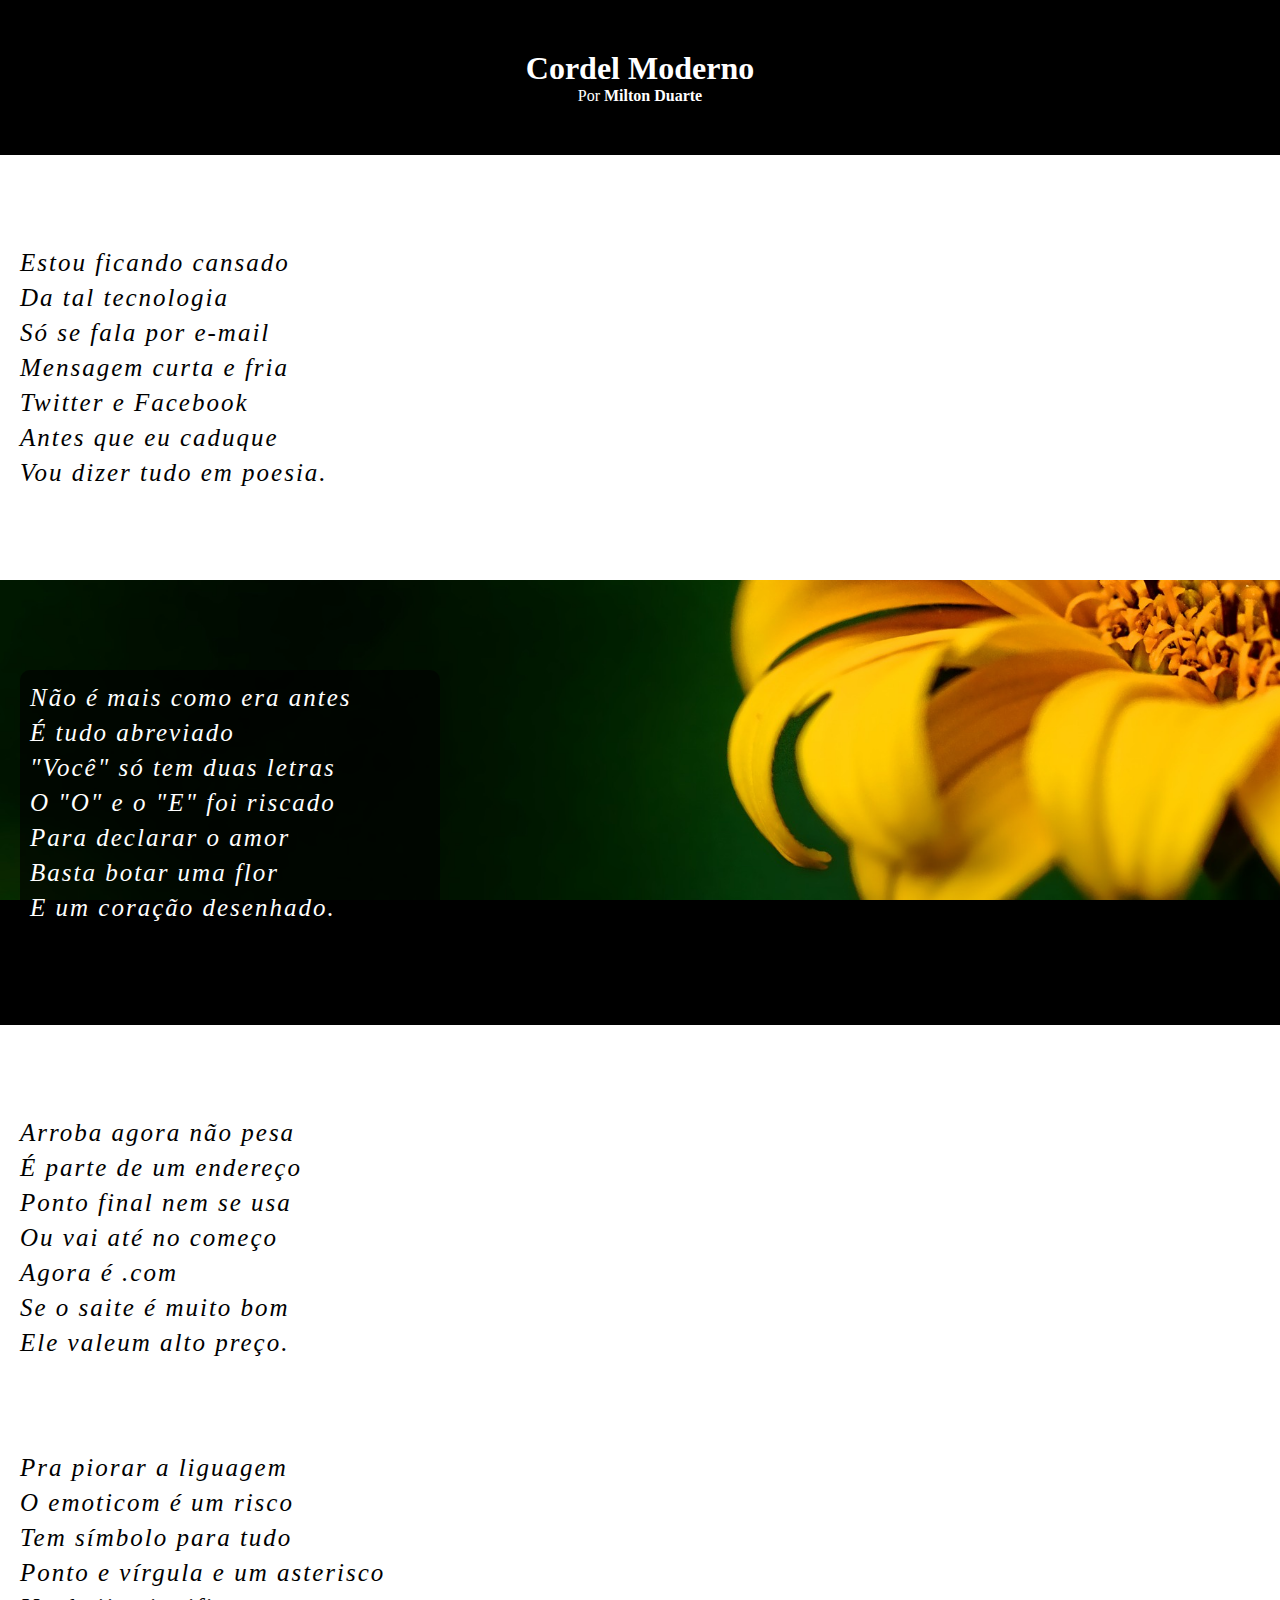
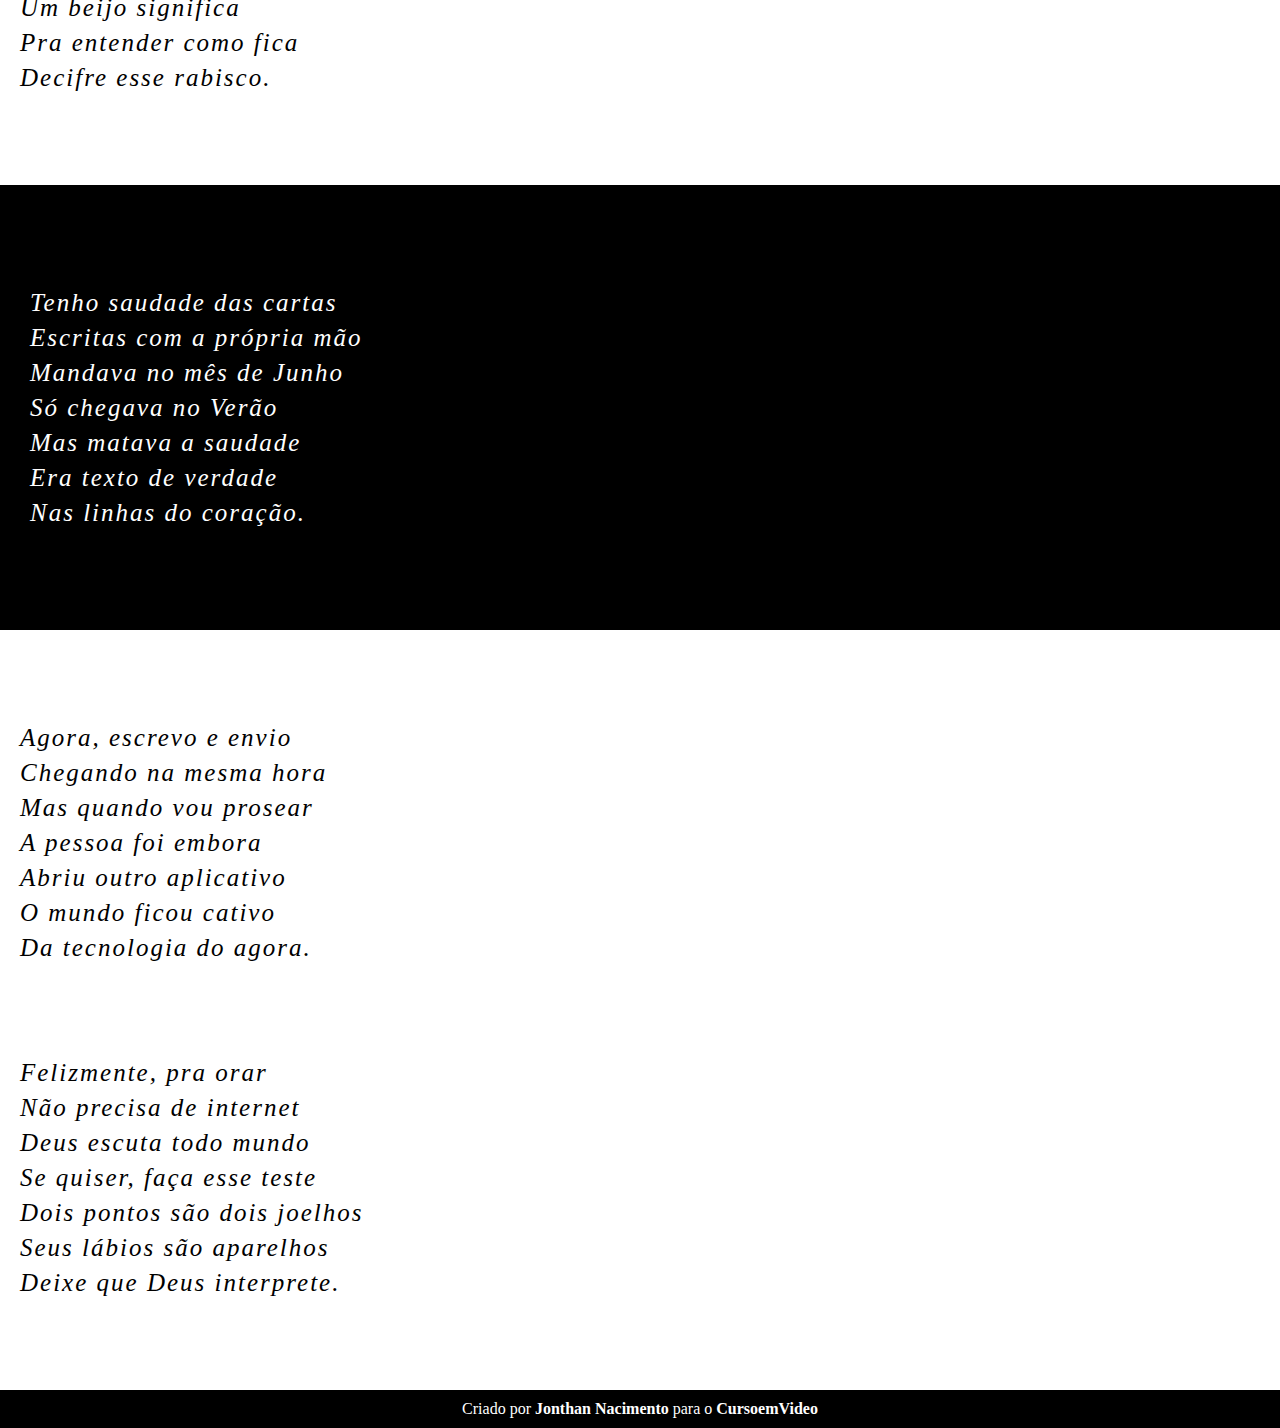
==== desafios/d012/index.html @ 0f9ee13e "att1" ====
<!DOCTYPE html>
<html lang="pt-br">
<head>
    <meta charset="UTF-8">
    <meta http-equiv="X-UA-Compatible" content="IE=edge">
    <meta name="viewport" content="width=device-width, initial-scale=1.0">
    <title>Cordel Morderno</title>

    <style>
        * {
            padding: 0;
            margin: 0;
        }

        header {
            background: black;
            color: white;
            text-align: center;
        }
        header > h1 {
            padding-top: 50px;
        }
        header > p {
            padding-bottom: 50px;
        }

        a {
            text-decoration: none;
            color: inherit;
            font-weight: bolder;
        }
        a:hover {
            color: blue;
        }
        
        section {
            padding: 10vh 10px;
            position: relative;
        }
        section > p {
            width: 400px;
            margin-left: 10px;
            font-size: 25px;
            font-style: italic;
            letter-spacing: 2px;
            line-height: 35px;
        }
        section.normal p.p1 {
            padding-bottom: 10vh;
        }
        section.imagem > p {
            color: white;
            padding: 10px;
            background: rgba(0, 0, 0, 0.6);
            border-radius: 10px;
        }
        section#img1 {
            background: black url(imagens/background001.jpg) center/cover no-repeat fixed;

        }
        section#img2 {
            background: black url(imagens/background002.jpg) center/cover no-repeat fixed;
        }

        footer {
            background: black;
            color: white;
            text-align: center;
            padding: 10px 0;
        }
    </style>
</head>
<body>
    
    <header>
        <h1>Cordel Moderno</h1>
        <p>Por <a href="https://www.recantodasletras.com.br/poesias/3186743" target="_blank">Milton Duarte</a></p>
    </header>
    
    <section class="normal">
        <p>
            Estou ficando cansado <br>
            Da tal tecnologia <br>
            Só se fala por e-mail <br>
            Mensagem curta e fria <br>
            Twitter e Facebook <br>
            Antes que eu caduque <br>
            Vou dizer tudo em poesia.
        </p>
    </section>
    
    <section class="imagem" id="img1">
        <p>
            Não é mais como era antes <br>
            É tudo abreviado <br>
            "Você" só tem duas letras <br>
            O "O" e o "E" foi riscado <br>
            Para declarar o amor <br>
            Basta botar uma flor <br>
            E um coração desenhado.
        </p>
    </section>
    
    <section class="normal">
        <p class="p1">
            Arroba agora não pesa <br>
            É parte de um endereço <br>
            Ponto final nem se usa <br>
            Ou vai até no começo <br>
            Agora é .com <br>
            Se o saite é muito bom <br>
            Ele valeum alto preço.
        </p>
        
        <p>
            Pra piorar a liguagem <br>
            O emoticom é um risco <br>
            Tem símbolo para tudo <br>
            Ponto e vírgula e um asterisco <br>
            Um beijo significa <br>
            Pra entender como fica <br>
            Decifre esse rabisco.
        </p>
    </section>
    
    <section class="imagem" id="img2">
        <p>
            Tenho saudade das cartas <br>
            Escritas com a própria mão <br>
            Mandava no mês de Junho <br>
            Só chegava no Verão <br>
            Mas matava a saudade <br>
            Era texto de verdade <br>
            Nas linhas do coração.
        </p>
    </section>
   
    <section class="normal">
        <p class="p1">
            Agora, escrevo e envio <br>
            Chegando na mesma hora <br>
            Mas quando vou prosear <br>
            A pessoa foi embora <br>
            Abriu outro aplicativo <br>
            O mundo ficou cativo <br>
            Da tecnologia do agora.
        </p>
        
        <p>
            Felizmente, pra orar <br>
            Não precisa de internet <br>
            Deus escuta todo mundo <br>
            Se quiser, faça esse teste <br>
            Dois pontos são dois joelhos <br>
            Seus lábios são aparelhos <br>
            Deixe que Deus interprete.
        </p>
    </section>

    <footer>
      Criado por <a href="https://github.com/JohnNasSilva" target="_blank">Jonthan Nacimento</a> para o <a href="https://cursoemvideo.com" target="_blank">CursoemVideo</a>
    </footer>
</body>
</html>
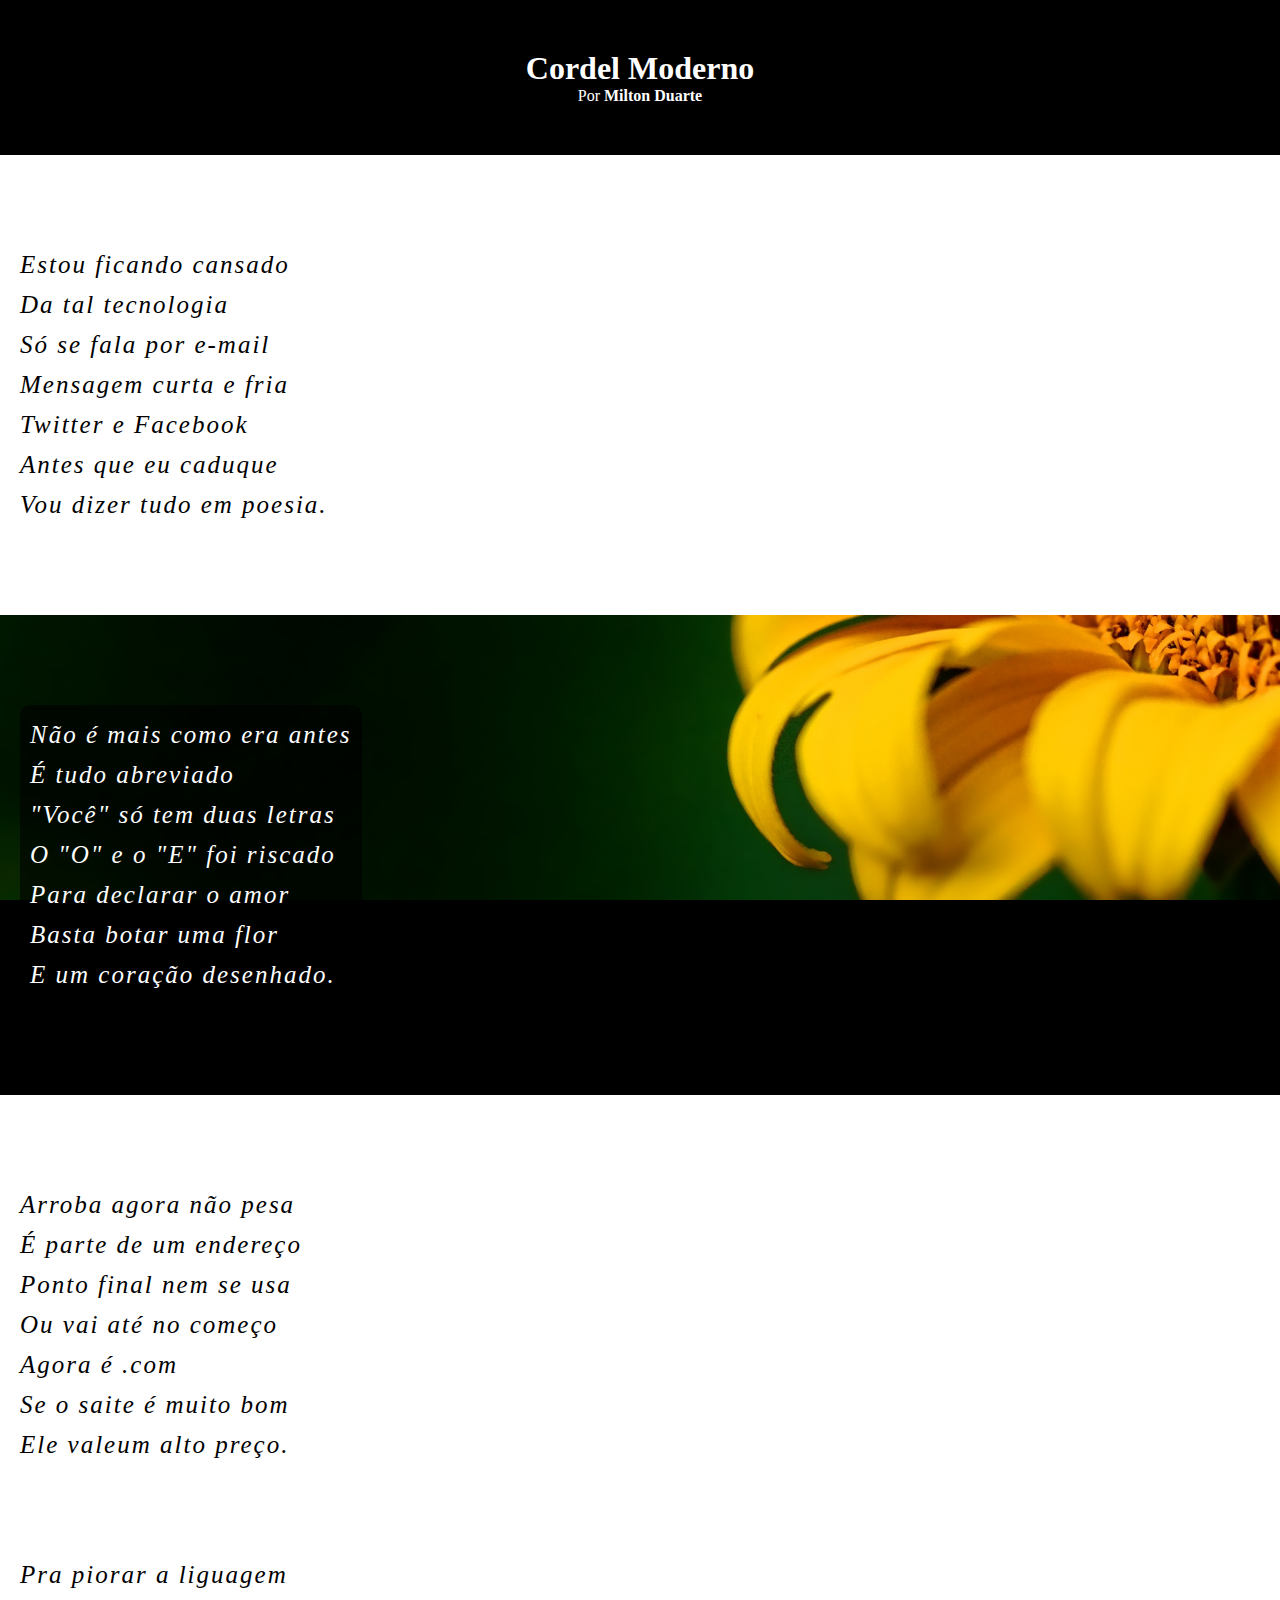
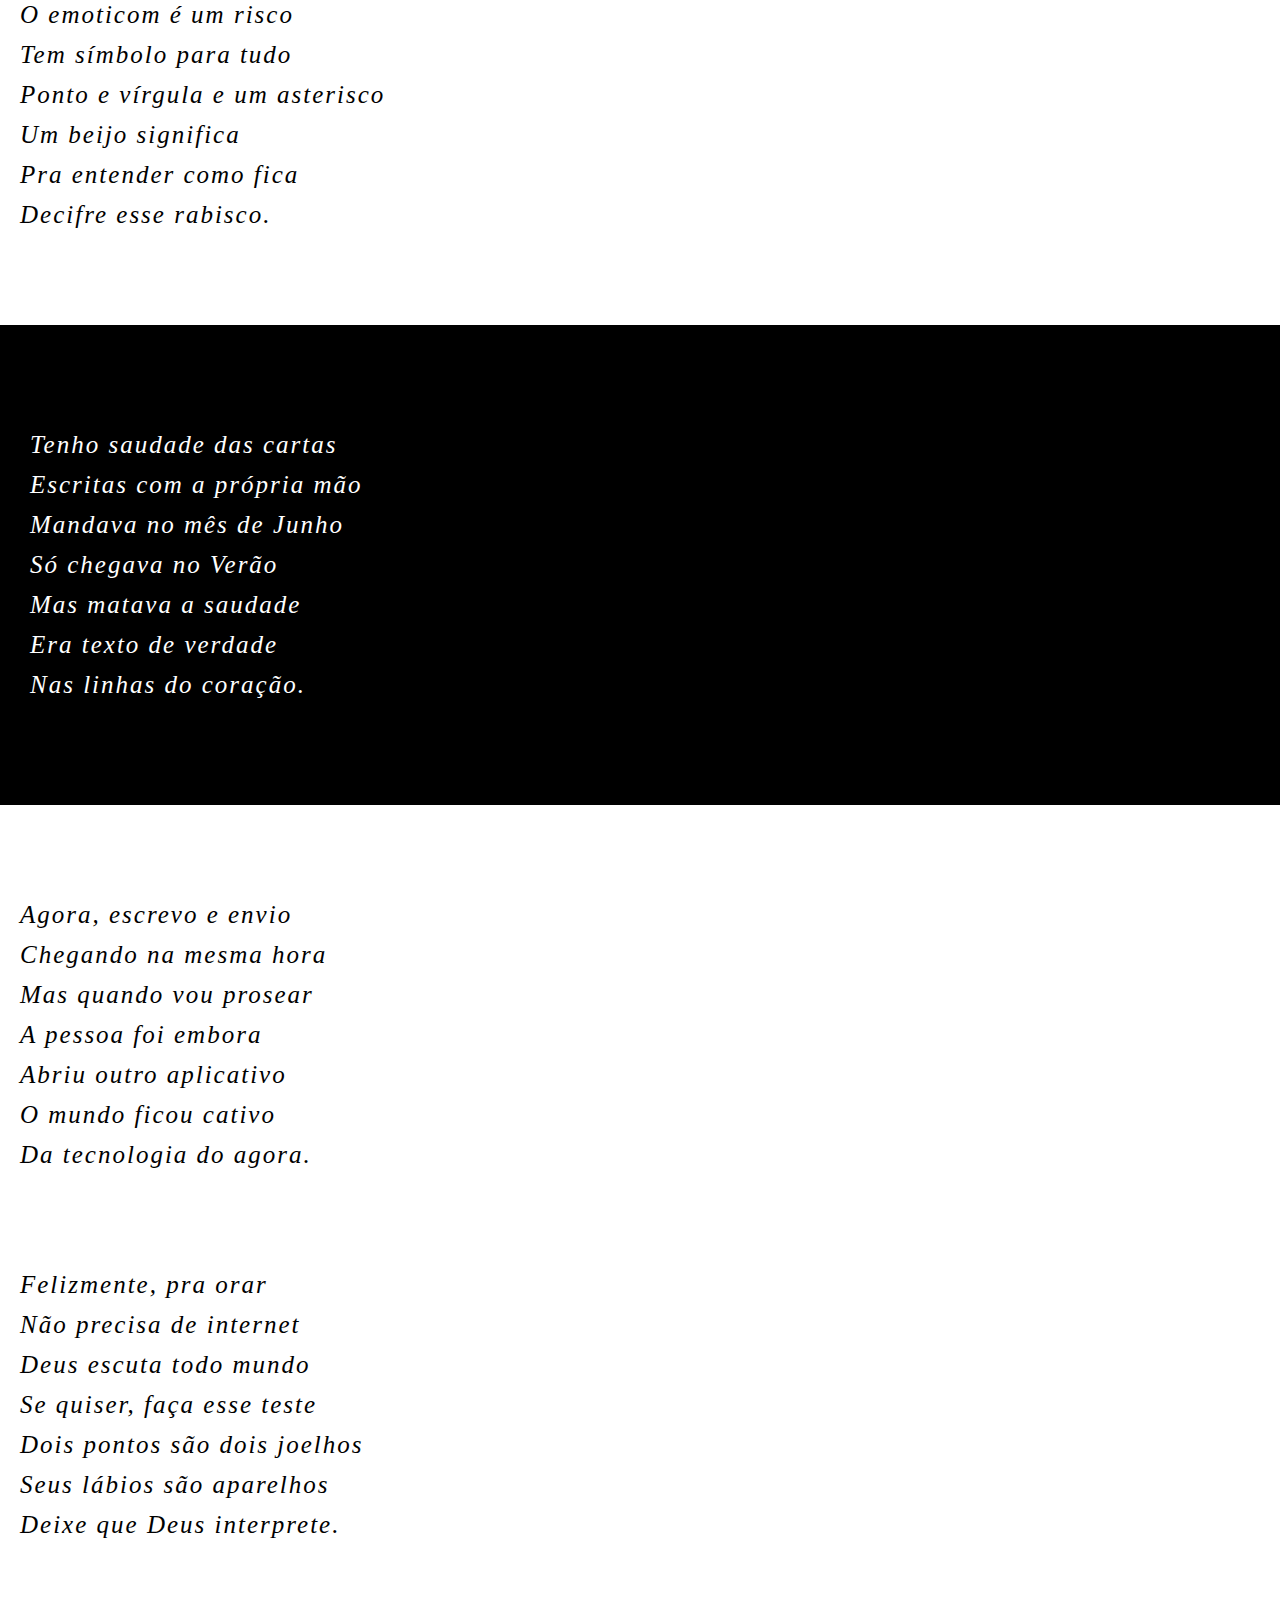
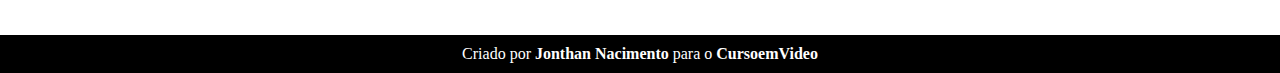
==== commit ea49572c: "a" ====
--- a/desafios/d012/index.html
+++ b/desafios/d012/index.html
@@ -38,17 +38,17 @@
             position: relative;
         }
         section > p {
-            width: 400px;
             margin-left: 10px;
             font-size: 25px;
             font-style: italic;
             letter-spacing: 2px;
-            line-height: 35px;
+            line-height: 40px;
         }
         section.normal p.p1 {
             padding-bottom: 10vh;
         }
         section.imagem > p {
+            display: inline-block;
             color: white;
             padding: 10px;
             background: rgba(0, 0, 0, 0.6);
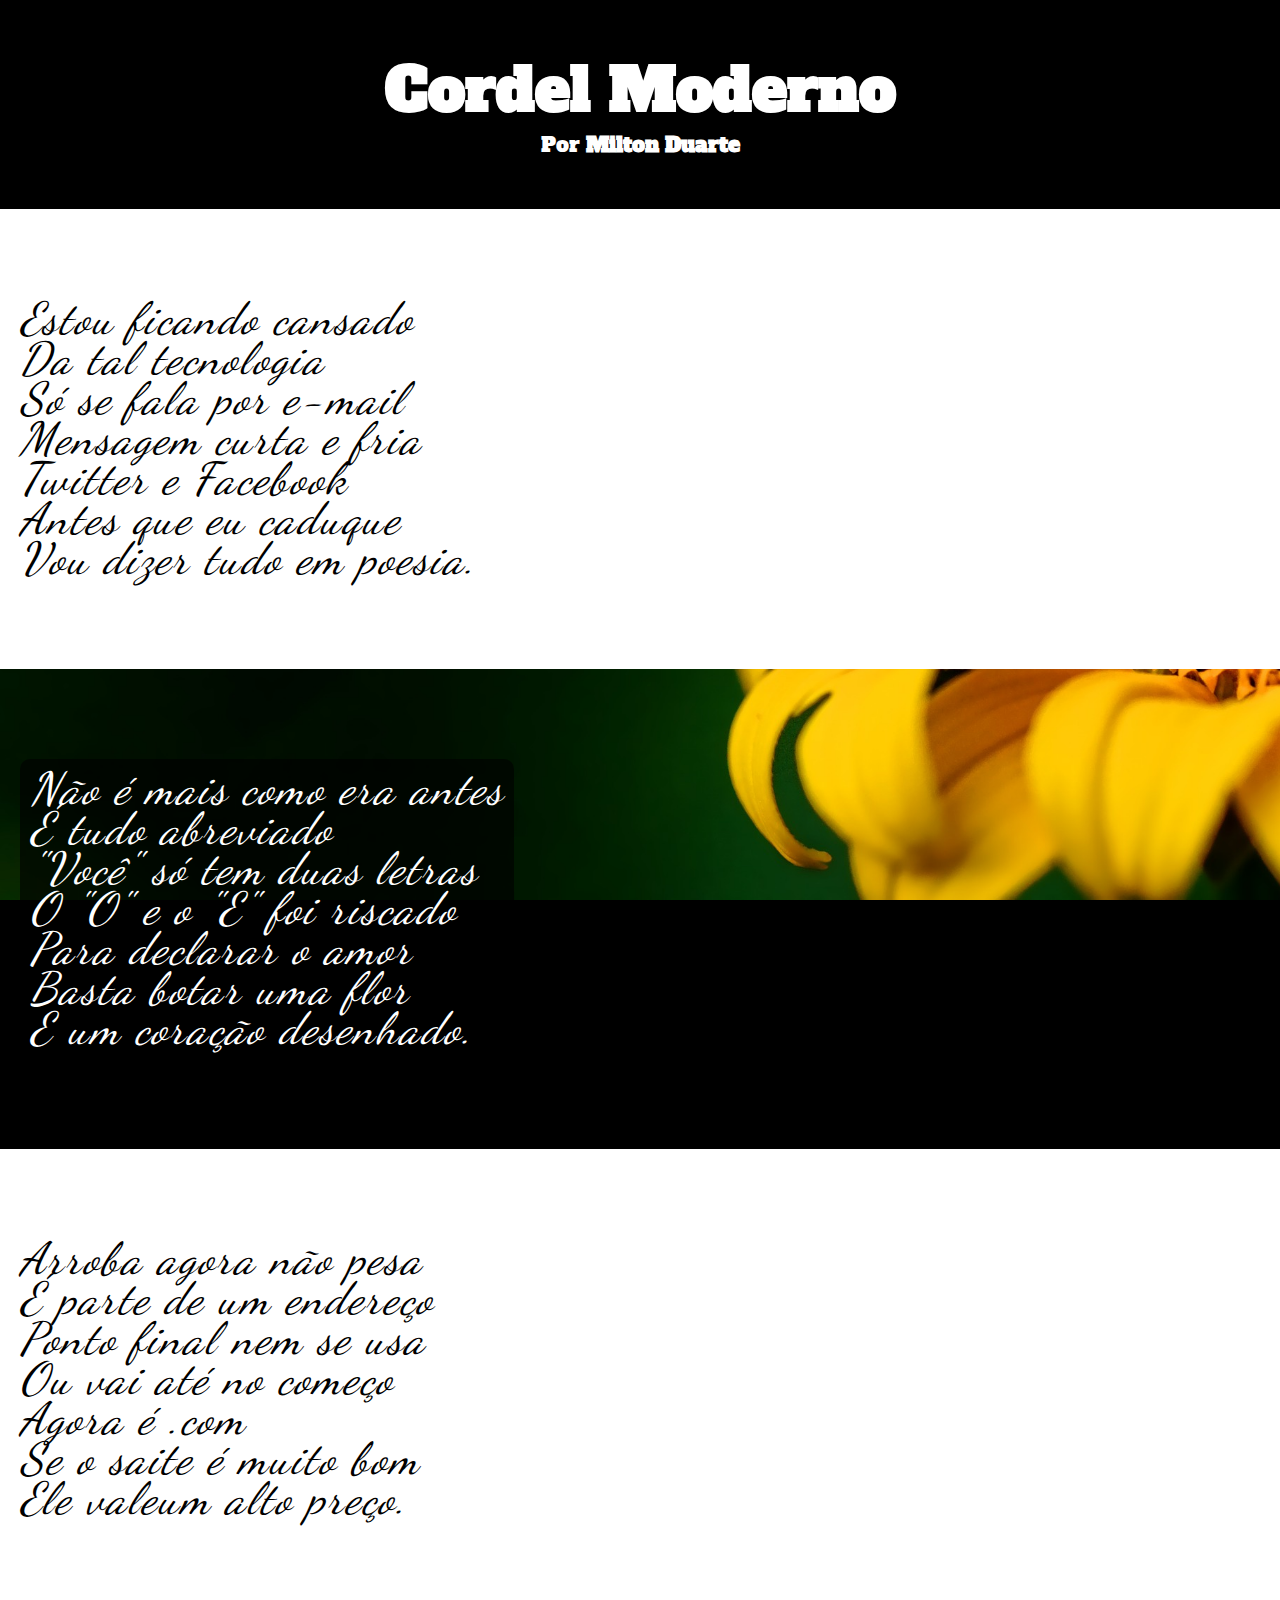
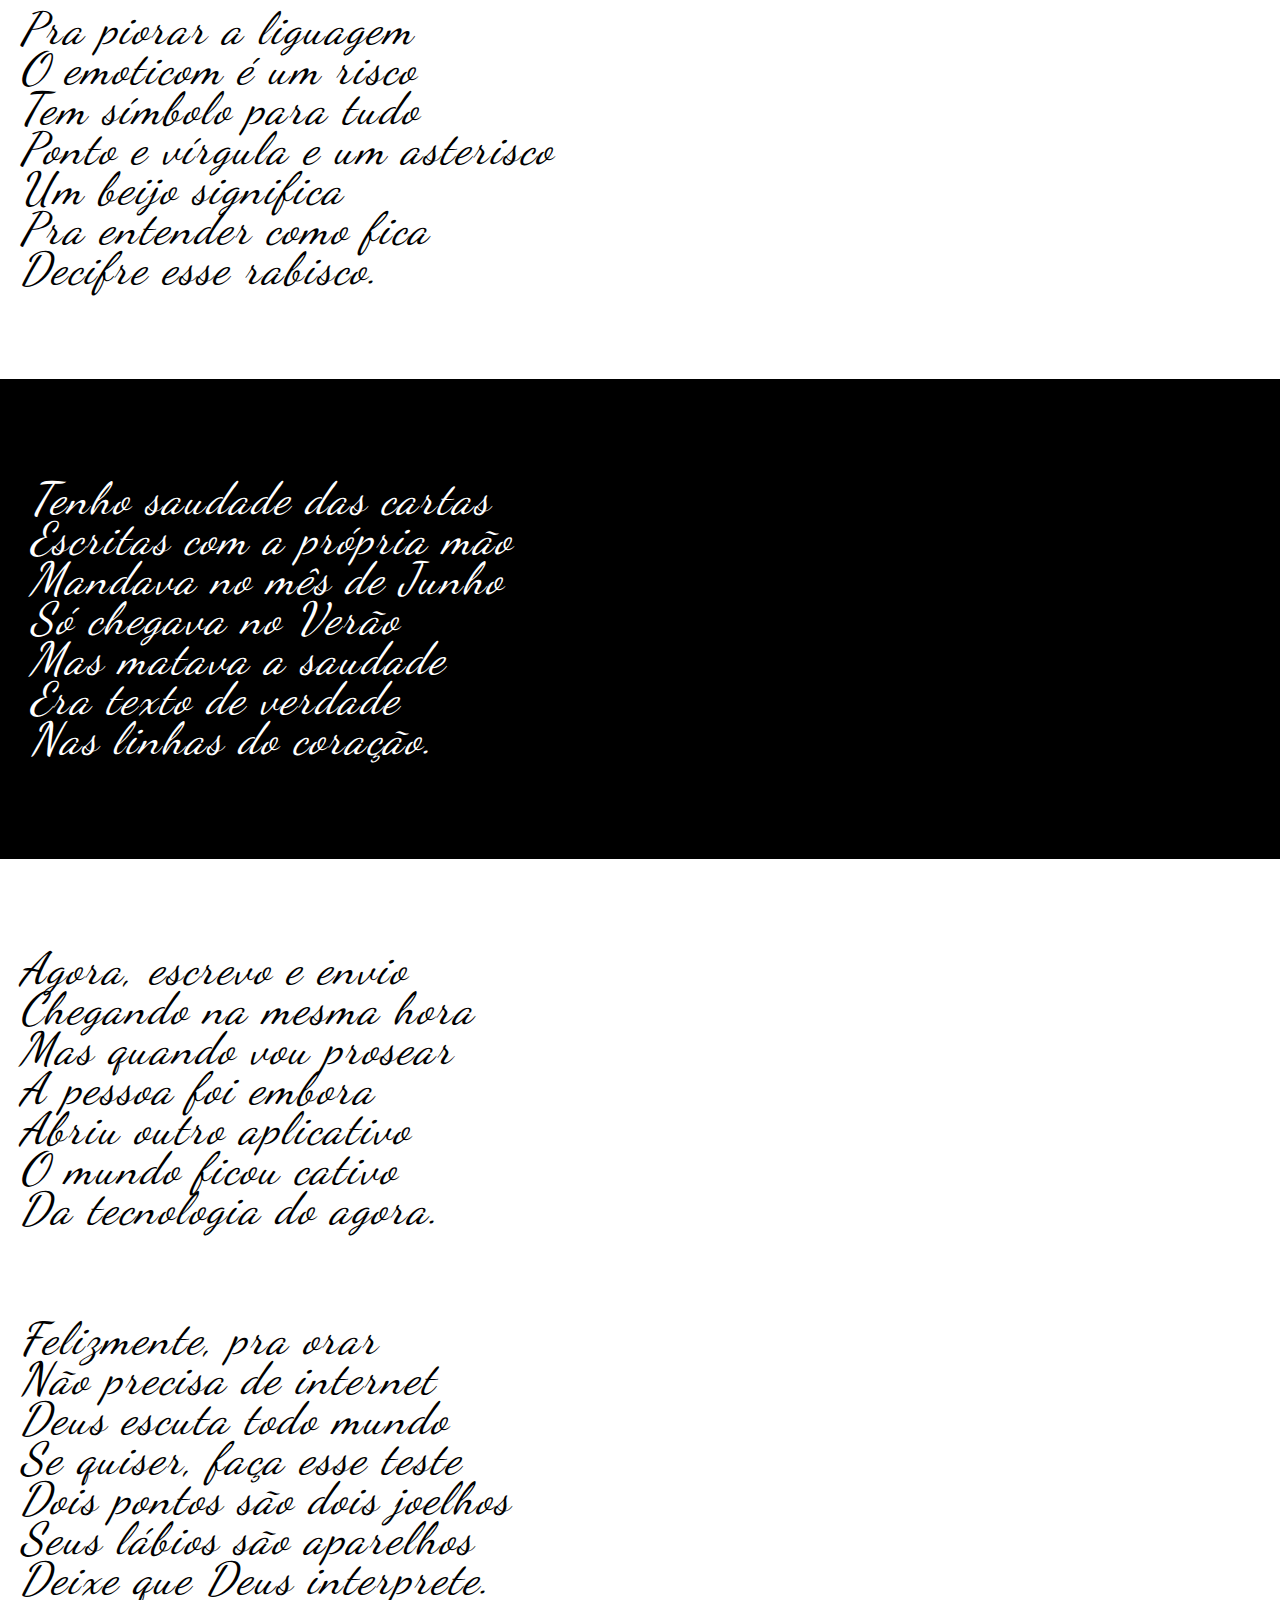
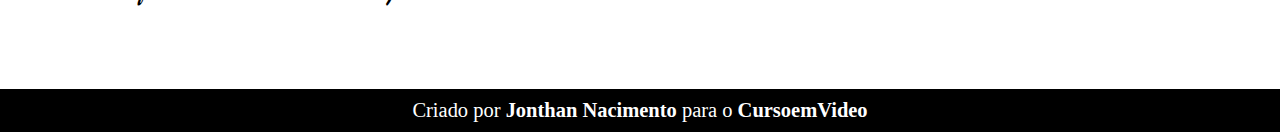
==== commit 99c8a5d8: "Update index.html" ====
--- a/desafios/d012/index.html
+++ b/desafios/d012/index.html
@@ -7,6 +7,13 @@
     <title>Cordel Morderno</title>
 
     <style>
+        @import url('https://fonts.googleapis.com/css2?family=Alfa+Slab+One&family=Dancing+Script:wght@400;500;600;700&display=swap');
+
+        :root{
+            --font1: 'Alfa Slab One', cursive;
+            --font2: 'Dancing Script', cursive;
+        }
+
         * {
             padding: 0;
             margin: 0;
@@ -16,12 +23,16 @@
             background: black;
             color: white;
             text-align: center;
+            font-family: var(--font1);
         }
         header > h1 {
             padding-top: 50px;
+            font-size: 4.6vw;
+            
         }
         header > p {
             padding-bottom: 50px;
+            font-size: 1.6vw;
         }
 
         a {
@@ -39,8 +50,9 @@
         }
         section > p {
             margin-left: 10px;
-            font-size: 25px;
+            font-size: 3.5vw;
             font-style: italic;
+            font-family: var(--font2);
             letter-spacing: 2px;
             line-height: 40px;
         }
@@ -67,6 +79,7 @@
             color: white;
             text-align: center;
             padding: 10px 0;
+            font-size: 1.6vw;
         }
     </style>
 </head>
